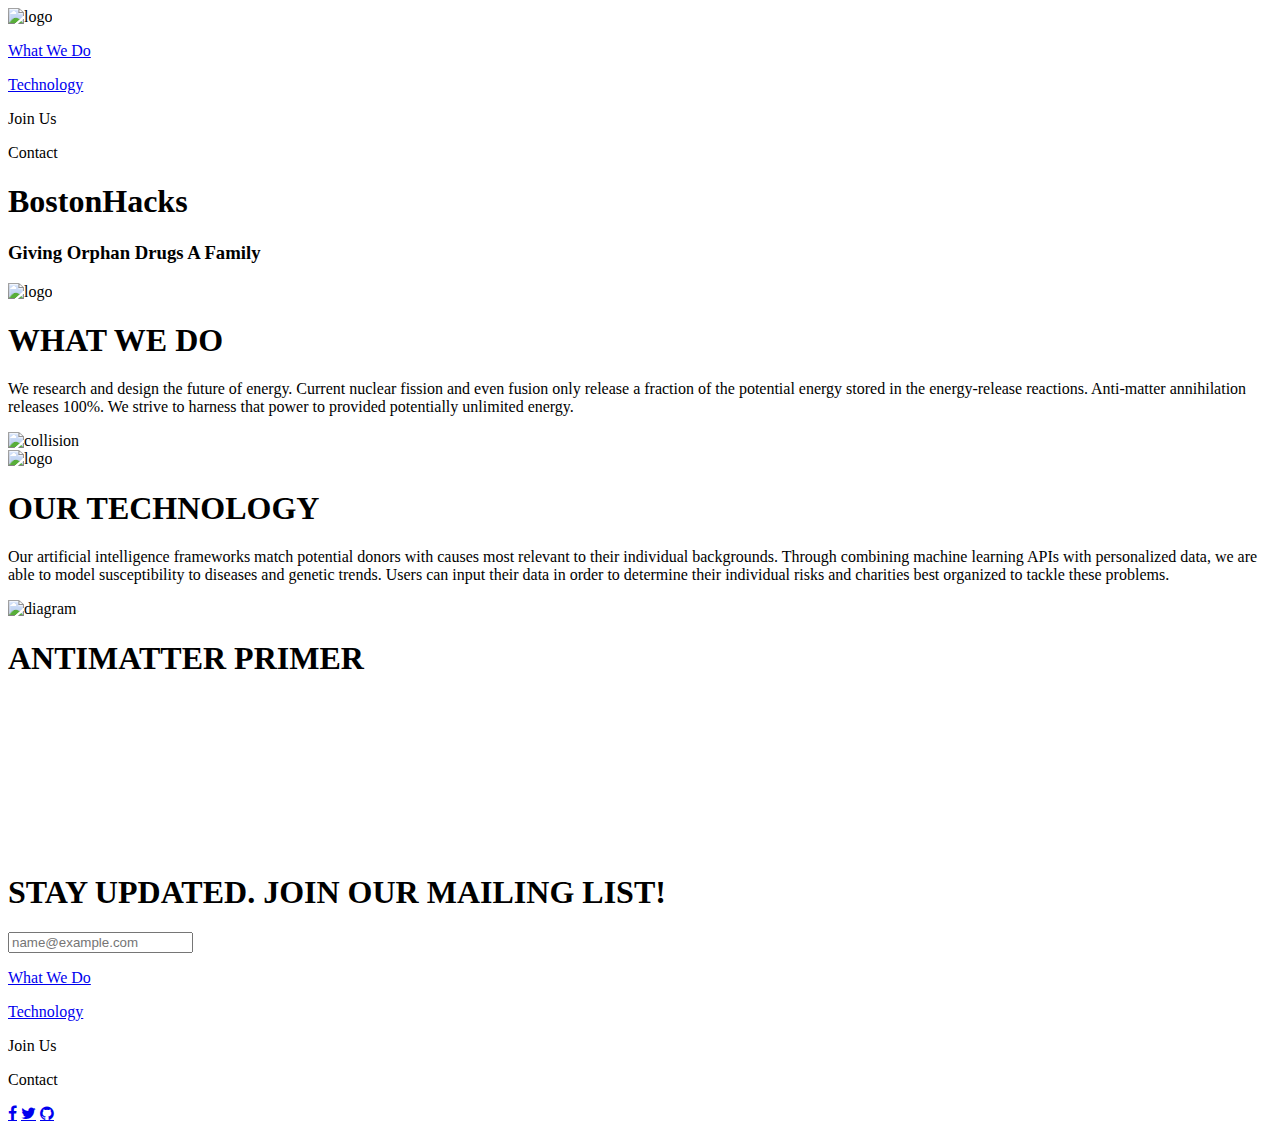
==== index.html @ a752969c "Update index.html" ====
<!DOCTYPE html>
<html lang="en">
<head>
  <meta charset="utf-8">
  <meta name="viewport" content="width=device-width, initial-scale=1, shrink-to-fit=no">
  <title> Shiva </title>
  <!-- Auxilliary Stylesheets -->
  <link rel="stylesheet" href="https://maxcdn.bootstrapcdn.com/bootstrap/4.0.0-beta/css/bootstrap.min.css" integrity="sha384-/Y6pD6FV/Vv2HJnA6t+vslU6fwYXjCFtcEpHbNJ0lyAFsXTsjBbfaDjzALeQsN6M" crossorigin="anonymous">
  <link rel="stylesheet" href="https://ajax.googleapis.com/ajax/libs/jqueryui/1.12.1/themes/smoothness/jquery-ui.css">
  <link rel="stylesheet" href="https://cdnjs.cloudflare.com/ajax/libs/font-awesome/4.7.0/css/font-awesome.min.css">
  <!-- Fonts -->
  <link href="https://fonts.googleapis.com/css?family=Poiret+One" rel="stylesheet">
  <link href="https://fonts.googleapis.com/css?family=Open+Sans" rel="stylesheet">
  <!-- Main Stylesheet -->
  <link href="css/style.css" rel="stylesheet">
  <!-- Favicon -->
  <link rel="icon" href="favicon.png">
</head>
<body>
  <div class="container-fluid">
    <div class="header">
      <img src="images/logo.svg" alt="logo">
      <div class="nav">
        <a href="#mission"><p> What We Do </p></a>
        <a href="#ourtech"><p> Technology </p></a>
        <p> Join Us </p>
        <p> Contact </p>
      </div>
    </div>
    <div class="body">
      <div id="welcome">
        <div id="message">
          <h1> BostonHacks </h1>
          <div id="atom"></div>
          <h3> Giving Orphan Drugs A Family </h3>
        </div>
      </div>
      <div id="mission">
        <div class="contentleft">
          <img src="images/logoblue.png" alt="logo">
          <h1> WHAT WE DO </h1>
          <p> We research and design the future of energy.
            Current nuclear fission and even fusion only release a fraction
            of the potential energy stored in the energy-release reactions.
            Anti-matter annihilation releases 100%. We strive to harness that
            power to provided potentially unlimited energy.
          </p>
        </div>
        <img id="collision" src="images/collision.jpg" alt="collision">
      </div>
      <div id="ourtech">
        <div class="contentright">
          <img src="images/logoblue.png" alt="logo">
          <h1> OUR TECHNOLOGY </h1>
          <p> Our artificial intelligence frameworks match potential donors with
            causes most relevant to their individual backgrounds. Through combining
            machine learning APIs with personalized data, we are able to model susceptibility
            to diseases and genetic trends. Users can input their data in order to
            determine their individual risks and charities best organized to tackle
            these problems.
          </p>
        </div>
        <img id="diagram" src="images/research.jpg" alt="diagram">
      </div>
      <div id="primer">
        <h1> ANTIMATTER PRIMER </h1>
        <iframe src="https://www.youtube.com/embed/3a1c_1TIGGw" frameborder="0" allowfullscreen></iframe>
      </div>
      <div id="contact">
        <h1> STAY UPDATED. JOIN OUR MAILING LIST! </h1>
        <form>
          <div class="form-group">
            <input type="email" class="form-control" id="mailinglist" placeholder="name@example.com">
          </div>
        </form>
      </div>
    </div>
    <div class="footer">
      <div class="nav" id="foot">
        <a href="#mission"><p> What We Do </p></a>
        <a href="#ourtech"><p> Technology </p></a>
        <p> Join Us </p>
        <p> Contact </p>
      </div>
      <div id="social-media">
        <a href="https://www.facebook.com/derrydchen" target="_blank" class="fa fa-facebook"></a>
        <a href="https://twitter.com/dchen0822" target="_blank" class="fa fa-twitter"></a>
        <a href="https://github.com/derry0822" target="_blank" class="fa fa-github"></a>
      </div>
    </div>
  <script src="https://ajax.googleapis.com/ajax/libs/jquery/3.2.1/jquery.min.js"></script>
  <script src="https://ajax.googleapis.com/ajax/libs/jqueryui/1.12.1/jquery-ui.min.js"></script>
  <script src="https://maxcdn.bootstrapcdn.com/bootstrap/4.0.0-beta/js/bootstrap.min.js" integrity="sha384-h0AbiXch4ZDo7tp9hKZ4TsHbi047NrKGLO3SEJAg45jXxnGIfYzk4Si90RDIqNm1" crossorigin="anonymous"></script>
  <script src="js/bodymovin.js" type="text/javascript"></script>
  <script src="js/smooth-scroll.js" type="text/javascript"></script>
  <script src="js/main.js" type="text/javascript"></script>
<!--   <script src="https://ajax.googleapis.com/ajax/libs/jquery/1.11.0/jquery.min.js"></script>
  <script src="/path/to/parallax.js"></script> -->
  <script>
	   var scroll = new SmoothScroll('a[href*="#"]', {
       speed: 1000,
       offset: 0
     });
  </script>
  <!-- <script>
    var container = document.getElementById('atom');
    var animData = {
        container: container,
        renderer: 'svg',
        autoplay: true,
        loop: true,
        path : 'data.json'
    };
    var anim = bodymovin.loadAnimation(animData);
  </script> -->
<!--   $('.parallax-window').parallax({imageSrc: '/images/background.jpg'}); -->
</body>
</html>
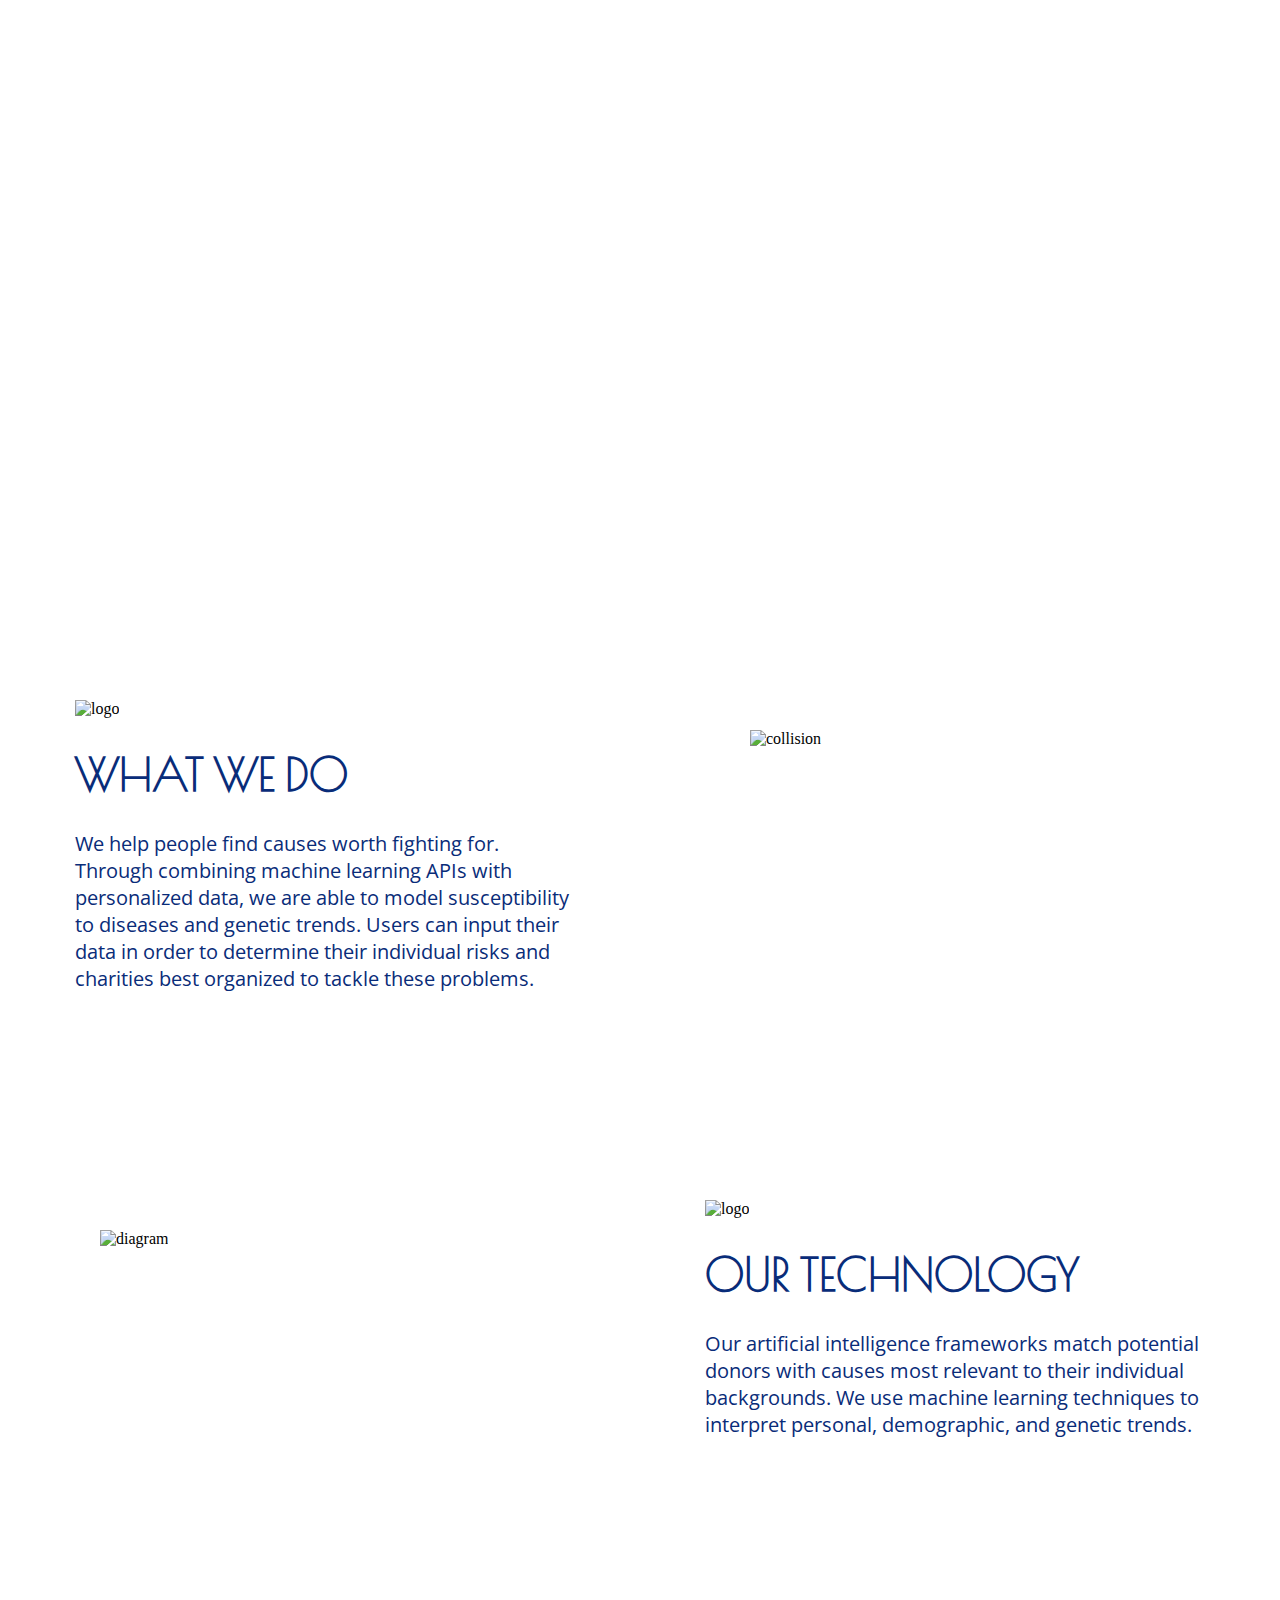
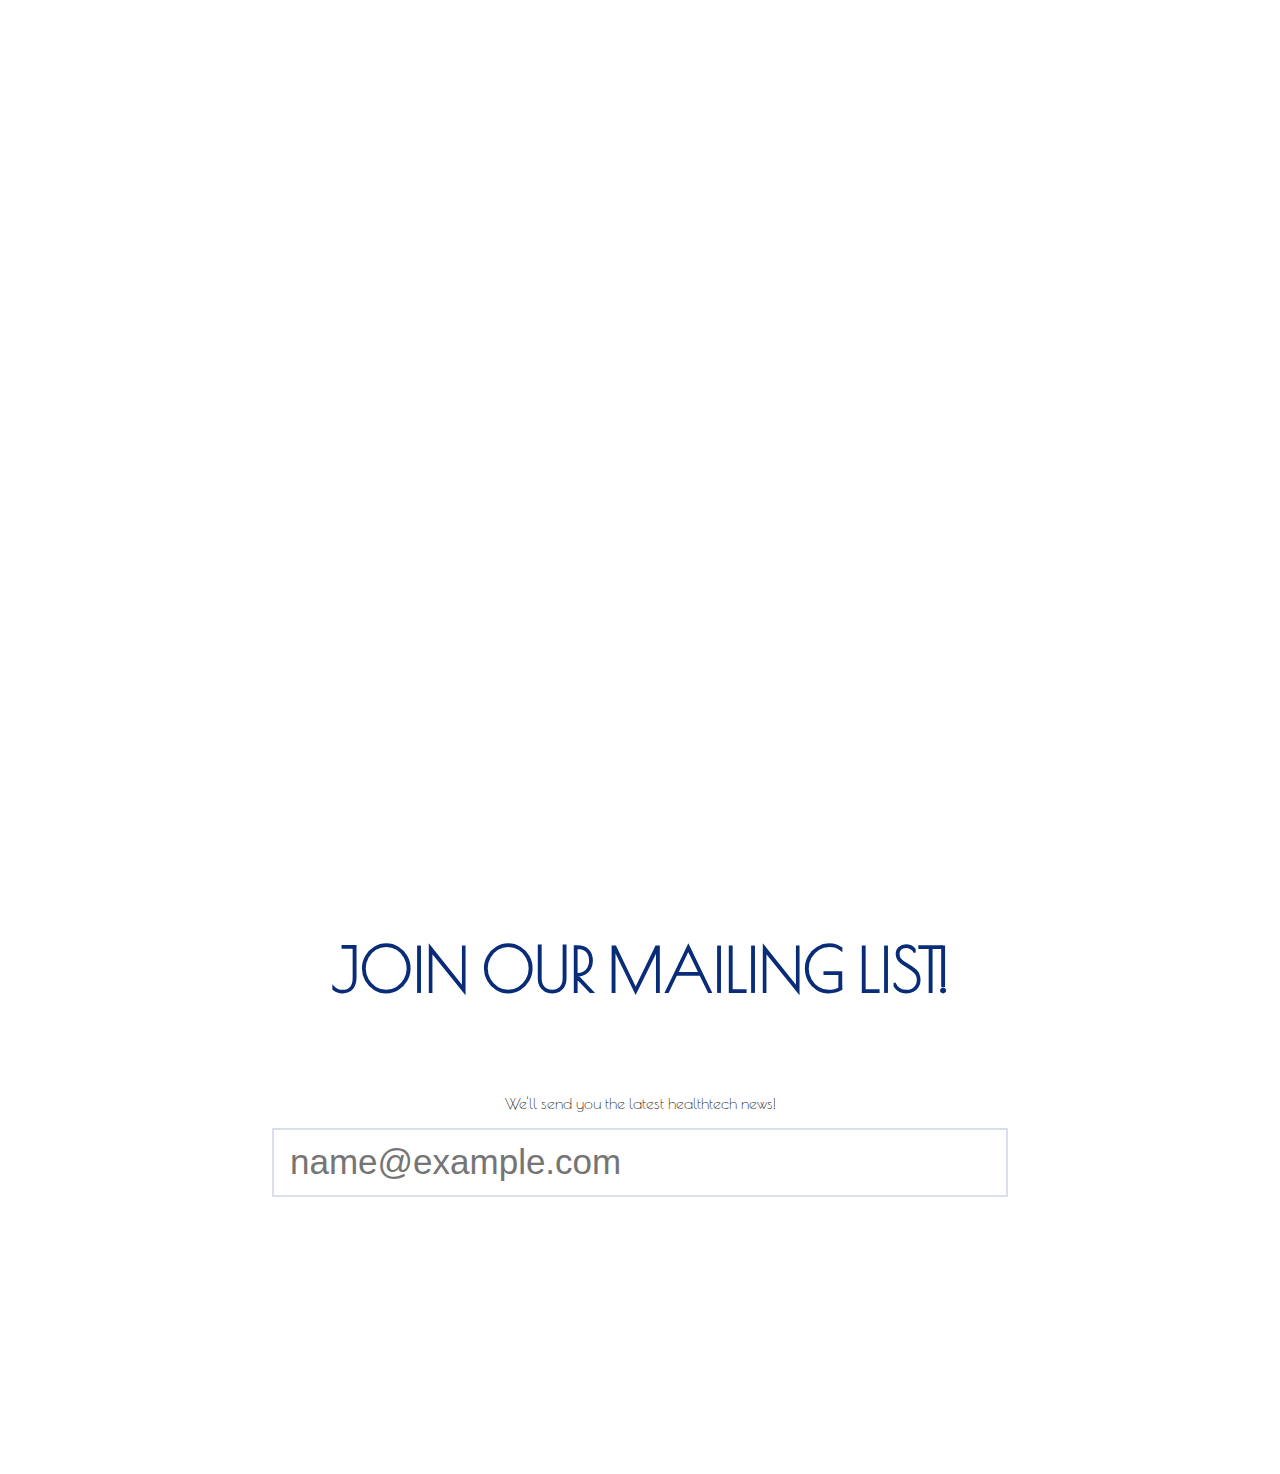
==== commit 53d9fa2d: "sorry kelly" ====
--- a/index.html
+++ b/index.html
@@ -3,7 +3,7 @@
 <head>
   <meta charset="utf-8">
   <meta name="viewport" content="width=device-width, initial-scale=1, shrink-to-fit=no">
-  <title> Shiva </title>
+  <title> pharmAdopt </title>
   <!-- Auxilliary Stylesheets -->
   <link rel="stylesheet" href="https://maxcdn.bootstrapcdn.com/bootstrap/4.0.0-beta/css/bootstrap.min.css" integrity="sha384-/Y6pD6FV/Vv2HJnA6t+vslU6fwYXjCFtcEpHbNJ0lyAFsXTsjBbfaDjzALeQsN6M" crossorigin="anonymous">
   <link rel="stylesheet" href="https://ajax.googleapis.com/ajax/libs/jqueryui/1.12.1/themes/smoothness/jquery-ui.css">
@@ -23,8 +23,8 @@
       <div class="nav">
         <a href="#mission"><p> What We Do </p></a>
         <a href="#ourtech"><p> Technology </p></a>
-        <p> Join Us </p>
-        <p> Contact </p>
+        <a href="#primer"><p> Orphan Drugs </p></a>
+        <a href="#contact"><p> Contact </p></a>
       </div>
     </div>
     <div class="body">
@@ -39,11 +39,11 @@
         <div class="contentleft">
           <img src="images/logoblue.png" alt="logo">
           <h1> WHAT WE DO </h1>
-          <p> We research and design the future of energy.
-            Current nuclear fission and even fusion only release a fraction
-            of the potential energy stored in the energy-release reactions.
-            Anti-matter annihilation releases 100%. We strive to harness that
-            power to provided potentially unlimited energy.
+          <p> We help people find causes worth fighting for. Through combining
+          machine learning APIs with personalized data, we are able to model susceptibility
+          to diseases and genetic trends. Users can input their data in order to
+          determine their individual risks and charities best organized to tackle
+          these problems.
           </p>
         </div>
         <img id="collision" src="images/collision.jpg" alt="collision">
@@ -53,21 +53,21 @@
           <img src="images/logoblue.png" alt="logo">
           <h1> OUR TECHNOLOGY </h1>
           <p> Our artificial intelligence frameworks match potential donors with
-            causes most relevant to their individual backgrounds. Through combining
-            machine learning APIs with personalized data, we are able to model susceptibility
-            to diseases and genetic trends. Users can input their data in order to
-            determine their individual risks and charities best organized to tackle
-            these problems.
+            causes most relevant to their individual backgrounds. We use machine
+            learning techniques to interpret personal, demographic, and genetic
+            trends.
           </p>
         </div>
         <img id="diagram" src="images/research.jpg" alt="diagram">
       </div>
       <div id="primer">
-        <h1> ANTIMATTER PRIMER </h1>
+        <h1> Orphan Drugs </h1>
         <iframe src="https://www.youtube.com/embed/3a1c_1TIGGw" frameborder="0" allowfullscreen></iframe>
       </div>
       <div id="contact">
-        <h1> STAY UPDATED. JOIN OUR MAILING LIST! </h1>
+        <h1> JOIN OUR MAILING LIST! </h1>
+        <p> We'll send you the latest healthtech news!
+        </p>
         <form>
           <div class="form-group">
             <input type="email" class="form-control" id="mailinglist" placeholder="name@example.com">
@@ -79,8 +79,8 @@
       <div class="nav" id="foot">
         <a href="#mission"><p> What We Do </p></a>
         <a href="#ourtech"><p> Technology </p></a>
-        <p> Join Us </p>
-        <p> Contact </p>
+        <a href="#primer"><p> Orphan Drugs </p></a>
+        <a href="#contact"><p> Contact </p></a>
       </div>
       <div id="social-media">
         <a href="https://www.facebook.com/derrydchen" target="_blank" class="fa fa-facebook"></a>
--- a/css/style.css
+++ b/css/style.css
@@ -0,0 +1,275 @@
+/*blue: #092c79*/
+body {
+  background-color: #FFF;
+  height: 100%;
+  margin: 0;
+  padding: 0;
+}
+
+.container-fluid {
+  width: 100%;
+  height: 100%;
+  padding: 0;
+  margin-top: -50px;
+}
+
+.header {
+  position: absolute;
+  margin: 0;
+  background-color: rgba(0,0,0,0);
+  width: 100%;
+  height: 100px;
+}
+
+.header img {
+  width: 150px;
+  height: auto;
+  float: left;
+}
+
+.nav {
+  margin-top: 35px;
+  margin-right: 25px;
+  float: right;
+  font-family: 'Poiret One', cursive;
+}
+
+.nav p {
+  display: inline;
+  padding-left: 20px;
+  padding-right: 20px;
+  font-size: 20px;
+  color: white;
+}
+
+.nav p:hover {
+  transition: 500ms ease;
+  color: #00ffff;
+}
+
+.nav a {
+  text-decoration: none;
+}
+
+/*BODY STYLING*/
+.body {
+  margin: 0;
+  width: 100%;
+  height: 90%;
+}
+
+#welcome {
+  width: 100%;
+  height: 700px;
+  text-align: center;
+  background: url('../images/background.jpg') center center no-repeat fixed;
+  background-size: cover;
+  font-family: 'Poiret One', cursive;
+  color: white;
+}
+
+#message {
+  display: none;
+  position: relative;
+  top: 170px;
+}
+
+#atom {
+  width: 200px;
+  height: auto;
+}
+
+#welcome h1 {
+  margin-top: 60px;
+  margin-bottom: 70px;
+  font-size: 120px;
+  letter-spacing: 0.1em;
+}
+
+#welcome h3 {
+  font-size: 30px;
+}
+
+/*ABOUT US STYLING*/
+#mission {
+  width: 100%;
+  min-height: 500px;
+  height: auto;
+}
+
+#collision {
+  position: relative;
+  right: 80px;
+  top: 80px;
+  float: right;
+  width: 450px;
+  height: auto;
+}
+
+.contentleft {
+  position: relative;
+  float: left;
+  top: 50px;
+  left: 75px;
+  width: 500px;
+  height: 400px;
+}
+
+.contentleft img {
+  width: 75px;
+  height: auto;
+}
+
+.contentleft h1 {
+  font-family: 'Poiret One', cursive;
+  color: #092c79;
+  font-size: 45px;
+}
+
+.contentleft p {
+  font-family: 'Open Sans', sans-serif;
+  color: #092c79;
+  font-size: 20px;
+}
+
+/*RESEARCH STYLING*/
+
+#ourtech {
+  width: 100%;
+  min-height: 500px;
+  height: auto;
+}
+
+#diagram {
+  position: relative;
+  left: 100px;
+  top: 80px;
+  float: left;
+  width: auto;
+  height: 330px;
+}
+
+.contentright {
+  position: relative;
+  float: right;
+  top: 50px;
+  right: 75px;
+  width: 500px;
+  height: 400px;
+}
+
+.contentright img {
+  width: 75px;
+  height: auto;
+}
+
+.contentright h1 {
+  font-family: 'Poiret One', cursive;
+  color: #092c79;
+  font-size: 45px;
+}
+
+.contentright p {
+  font-family: 'Open Sans', sans-serif;
+  color: #092c79;
+  font-size: 20px;
+}
+
+/*PRIMER STYLING*/
+#primer img {
+  position: relative;
+  float: left;
+  width: 50px;
+  height: auto;
+}
+
+#primer {
+  text-align: center;
+  width: 100%;
+  min-height: 750px;
+  height: auto;
+  background: url('../images/background.jpg') center center no-repeat fixed;
+  background-size: cover;
+  font-family: 'Poiret One', cursive;
+}
+
+#primer h1 {
+  padding-top: 50px;
+  padding-bottom: 40px;
+  font-size: 50px;
+  color: white;
+}
+
+#primer iframe {
+  width: 850px;
+  height: 550px;
+}
+
+/*CONTACT STYLING*/
+#contact {
+  width: 100%;
+  min-height: 500px;
+  height: auto;
+  text-align: center;
+  font-family: 'Poiret One', cursive;
+}
+
+#contact h1 {
+  padding-top: 60px;
+  padding-bottom: 50px;
+  font-size: 60px;
+  color: #092c79;
+}
+
+#mailinglist {
+  position: relative;
+  padding-top: 50px;
+  margin: 0 auto;
+  width: 700px;
+  height: 60px;
+  color: #092c79;
+  font-size: 35px;
+  padding: .15rem 1rem;
+  border: 2px solid rgba(9,44,121,.15);
+}
+
+/*FOOTER STYLING*/
+.footer {
+  background: url('../images/background.jpg') center center no-repeat fixed;
+  background-size: cover;
+  width: 100%;
+  height: 100px;
+  position: absolute;
+  margin-bottom: 0;
+}
+
+#foot {
+  float: left;
+  margin-left: 50px;
+}
+
+#social-media {
+  position: relative;
+  float: right;
+  margin-right: 70px;
+  top: 15px;
+}
+
+.fa {
+  margin: 5px;
+  padding: 20px;
+  font-size: 20px;
+  width: 20px;
+  text-align: center;
+  text-decoration: none;
+  border-radius: 50%;
+  border-color: white;
+  color: white;
+}
+
+.fa:hover {
+  text-decoration: none;
+  border-color: #00ffff;
+  transition: 500ms ease;
+  color: #00ffff;
+}
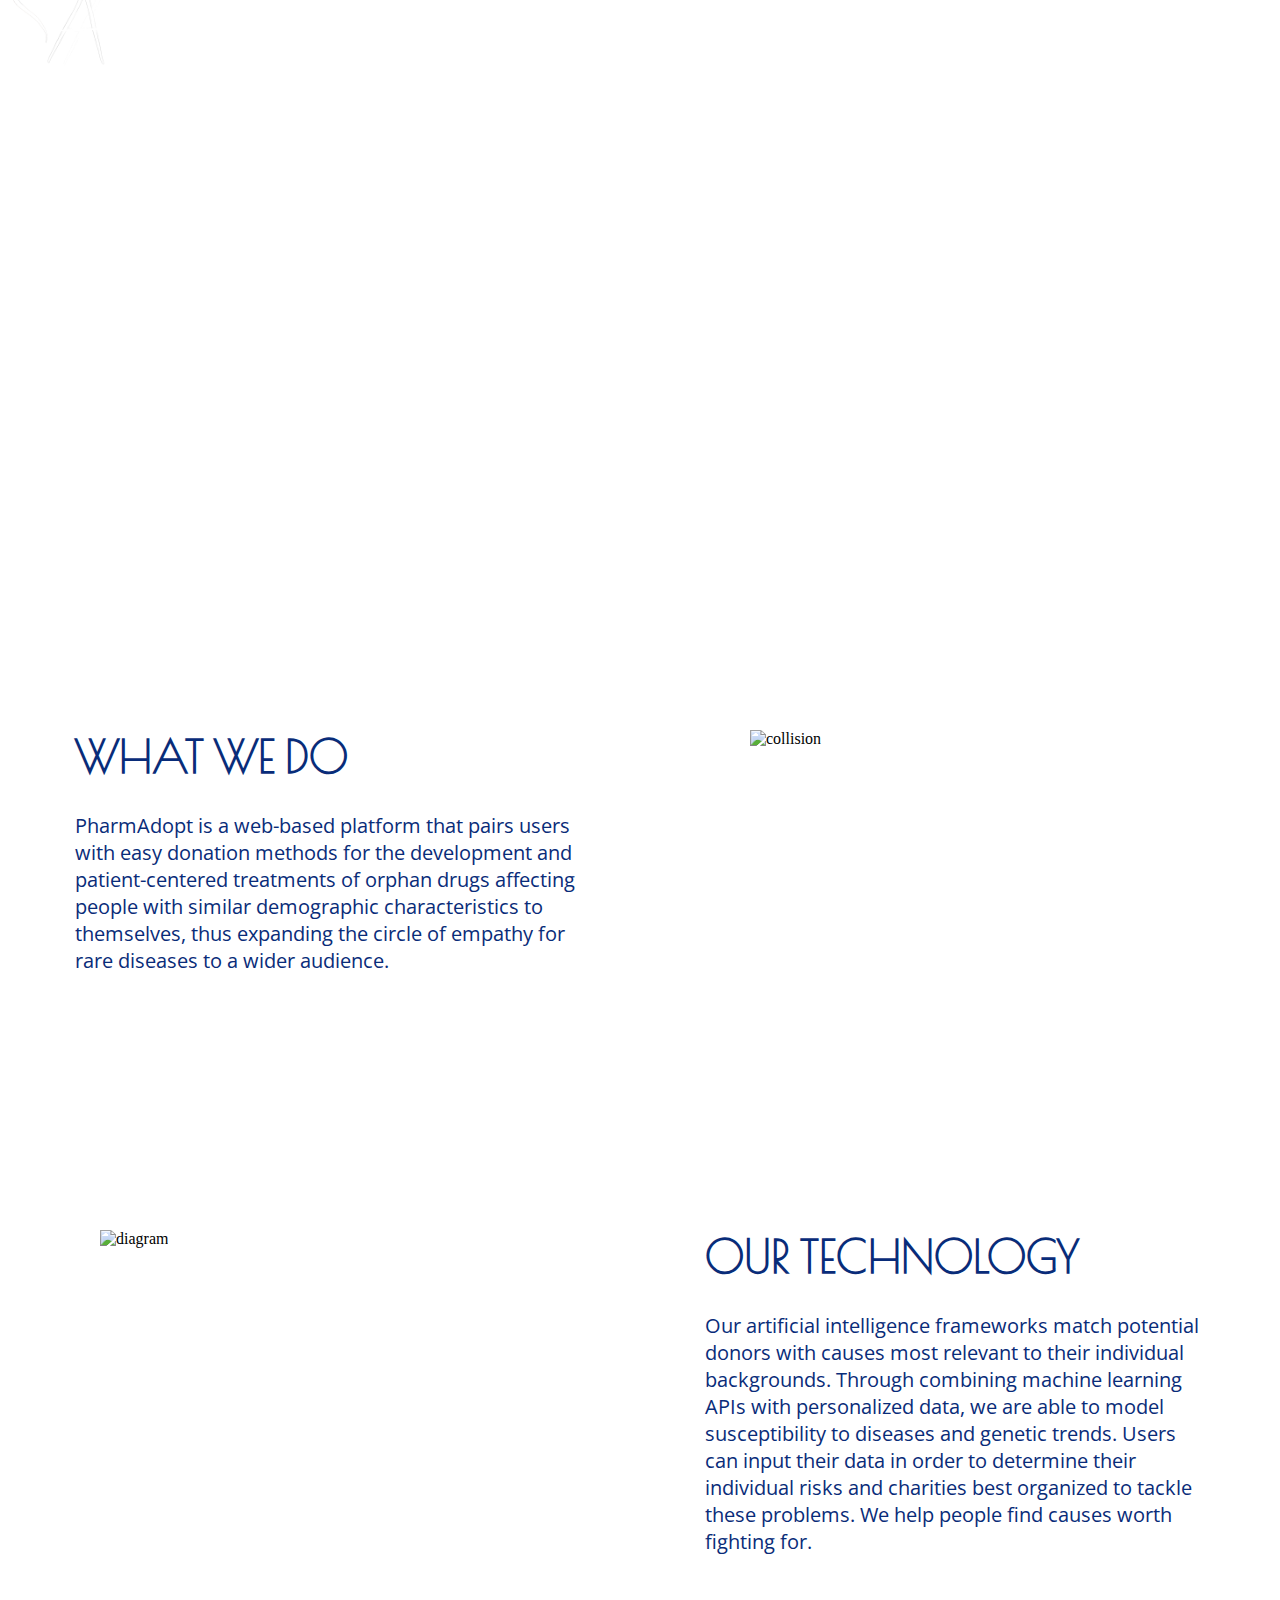
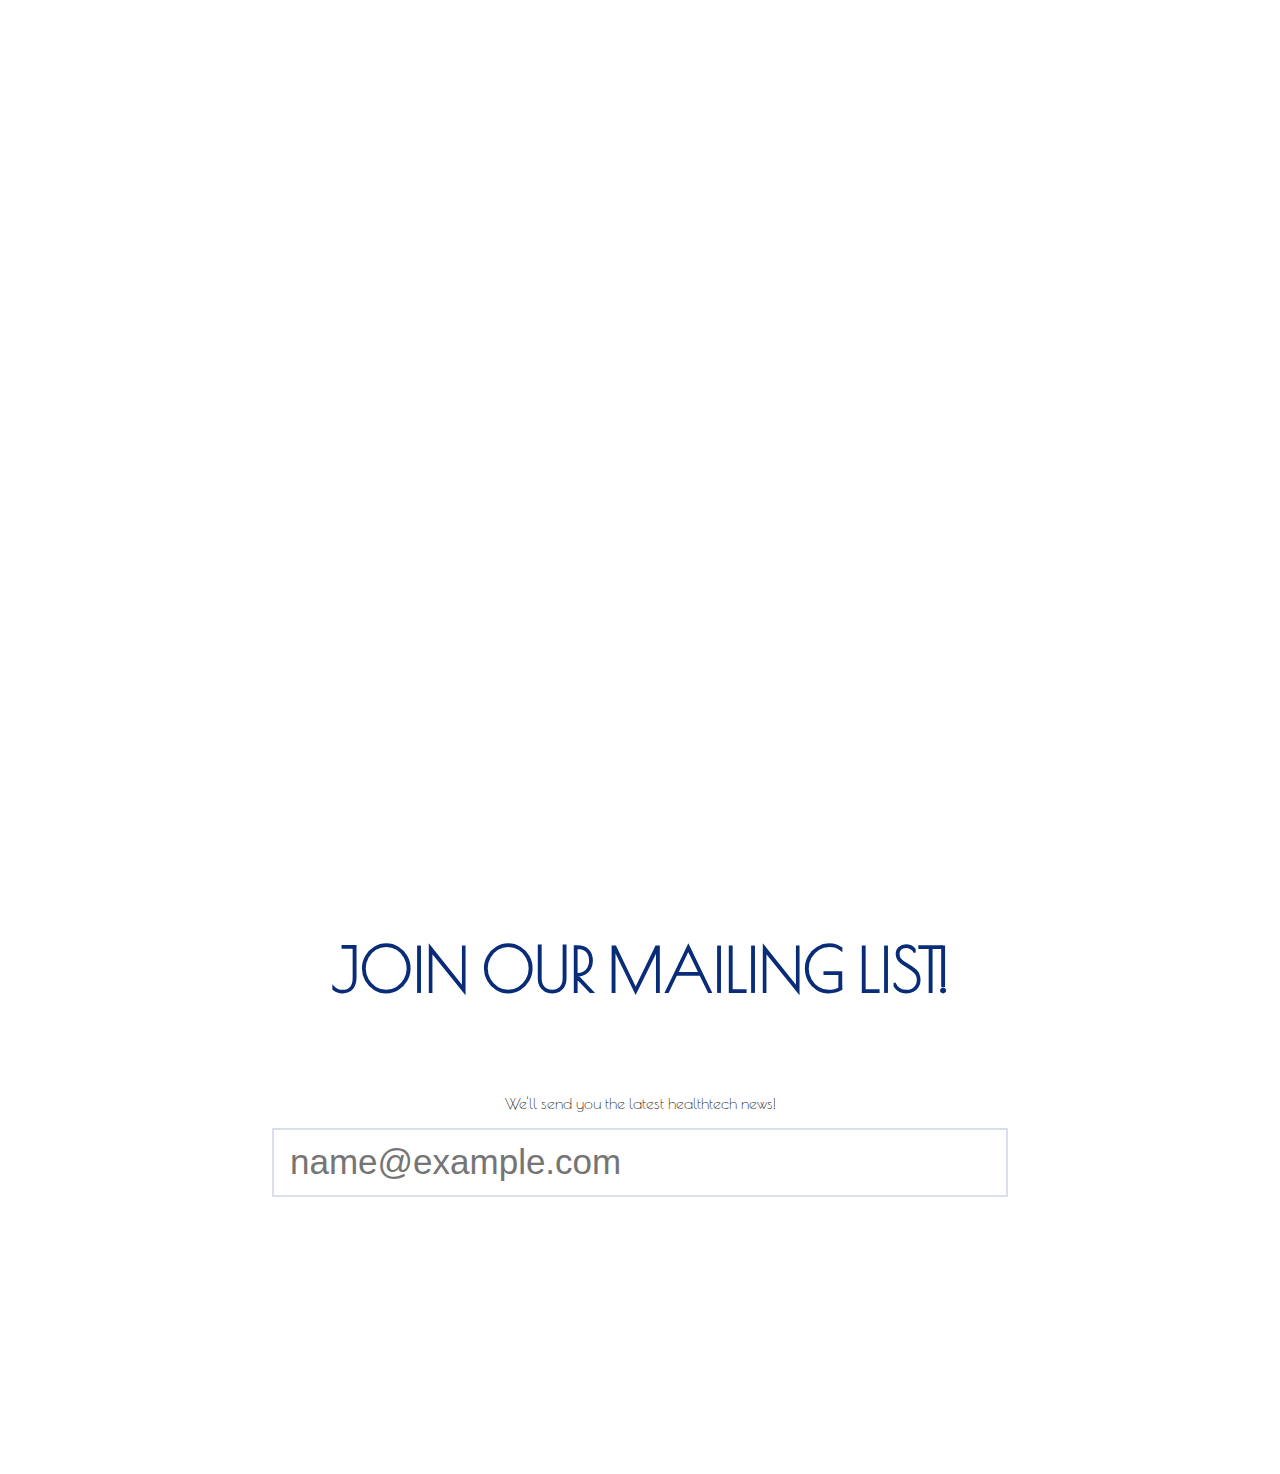
==== commit 80538a04: "logo" ====
--- a/index.html
+++ b/index.html
@@ -19,7 +19,7 @@
 <body>
   <div class="container-fluid">
     <div class="header">
-      <img src="images/logo.svg" alt="logo">
+      <img src="images/logo.png" alt="logo">
       <div class="nav">
         <a href="#mission"><p> What We Do </p></a>
         <a href="#ourtech"><p> Technology </p></a>
@@ -30,39 +30,43 @@
     <div class="body">
       <div id="welcome">
         <div id="message">
-          <h1> BostonHacks </h1>
+          <h1> pharmAdopt </h1>
           <div id="atom"></div>
           <h3> Giving Orphan Drugs A Family </h3>
+	  <button class="button" onclick="location.href='contact.html';">
+            <span>get started</span>
+		</button>
         </div>
       </div>
       <div id="mission">
         <div class="contentleft">
-          <img src="images/logoblue.png" alt="logo">
+<!--           <img src="images/logoblue.png" alt="logo"> -->
           <h1> WHAT WE DO </h1>
-          <p> We help people find causes worth fighting for. Through combining
-          machine learning APIs with personalized data, we are able to model susceptibility
-          to diseases and genetic trends. Users can input their data in order to
-          determine their individual risks and charities best organized to tackle
-          these problems.
+          <p> PharmAdopt is a web-based platform that pairs users with easy donation
+            methods for the development and patient-centered treatments of orphan drugs
+            affecting people with similar demographic characteristics to themselves,
+            thus expanding the circle of empathy for rare diseases to a wider audience.
           </p>
         </div>
-        <img id="collision" src="images/collision.jpg" alt="collision">
+        <img id="collision" src="images/network.jpg" alt="collision">
       </div>
       <div id="ourtech">
         <div class="contentright">
-          <img src="images/logoblue.png" alt="logo">
+<!--           <img src="images/logoblue.png" alt="logo"> -->
           <h1> OUR TECHNOLOGY </h1>
           <p> Our artificial intelligence frameworks match potential donors with
-            causes most relevant to their individual backgrounds. We use machine
-            learning techniques to interpret personal, demographic, and genetic
-            trends.
+            causes most relevant to their individual backgrounds. Through combining
+            machine learning APIs with personalized data, we are able to model susceptibility
+            to diseases and genetic trends. Users can input their data in order to
+            determine their individual risks and charities best organized to tackle
+            these problems.  We help people find causes worth fighting for.
           </p>
         </div>
-        <img id="diagram" src="images/research.jpg" alt="diagram">
+        <img id="diagram" src="images/collision.jpg" alt="diagram">
       </div>
       <div id="primer">
         <h1> Orphan Drugs </h1>
-        <iframe src="https://www.youtube.com/embed/3a1c_1TIGGw" frameborder="0" allowfullscreen></iframe>
+        <iframe width="560" height="315" src="https://www.youtube.com/embed/F1TbvdjmXJ8?rel=0" frameborder="0" allowfullscreen></iframe>
       </div>
       <div id="contact">
         <h1> JOIN OUR MAILING LIST! </h1>
@@ -83,9 +87,9 @@
         <a href="#contact"><p> Contact </p></a>
       </div>
       <div id="social-media">
-        <a href="https://www.facebook.com/derrydchen" target="_blank" class="fa fa-facebook"></a>
-        <a href="https://twitter.com/dchen0822" target="_blank" class="fa fa-twitter"></a>
-        <a href="https://github.com/derry0822" target="_blank" class="fa fa-github"></a>
+        <a href="https://www.facebook.com/bostonhacks" target="_blank" class="fa fa-facebook"></a>
+        <a href="https://twitter.com/boston_hacks" target="_blank" class="fa fa-twitter"></a>
+        <a href="https://github.com/kellyzjxu/bostonhacks17" target="_blank" class="fa fa-github"></a>
       </div>
     </div>
   <script src="https://ajax.googleapis.com/ajax/libs/jquery/3.2.1/jquery.min.js"></script>
--- a/css/style.css
+++ b/css/style.css
@@ -80,7 +80,7 @@
 }
 
 #welcome h1 {
-  margin-top: 60px;
+  margin-top: 50px;
   margin-bottom: 70px;
   font-size: 120px;
   letter-spacing: 0.1em;
@@ -88,6 +88,7 @@
 
 #welcome h3 {
   font-size: 30px;
+  font-weight: bold;
 }
 
 /*ABOUT US STYLING*/
@@ -273,3 +274,44 @@
   transition: 500ms ease;
   color: #00ffff;
 }
+
+.button {
+    background-color: black;
+    border: 1px solid white;
+    width: 20%;
+    height: 40px;
+    position: relative;
+    margin-top: 40px;
+
+    text-align: center;
+/*    vertical-align: middle;*/
+    font-size: 22px;
+    color: white;
+    cursor: pointer;
+    outline: 0;
+    opacity: 0.6;
+}
+
+.button span {
+  display: inline-block;
+  position: relative;
+  transition: 0.5s;
+}
+
+.button span:after {
+  content: '\00bb';
+  position: absolute;
+  opacity: 0;
+  top: 0;
+  right: -20px;
+  transition: 0.5s;
+}
+
+.button:hover span {
+  padding-right: 25px;
+}
+
+.button:hover span:after {
+  opacity: 0.5;
+  right: 0;
+}
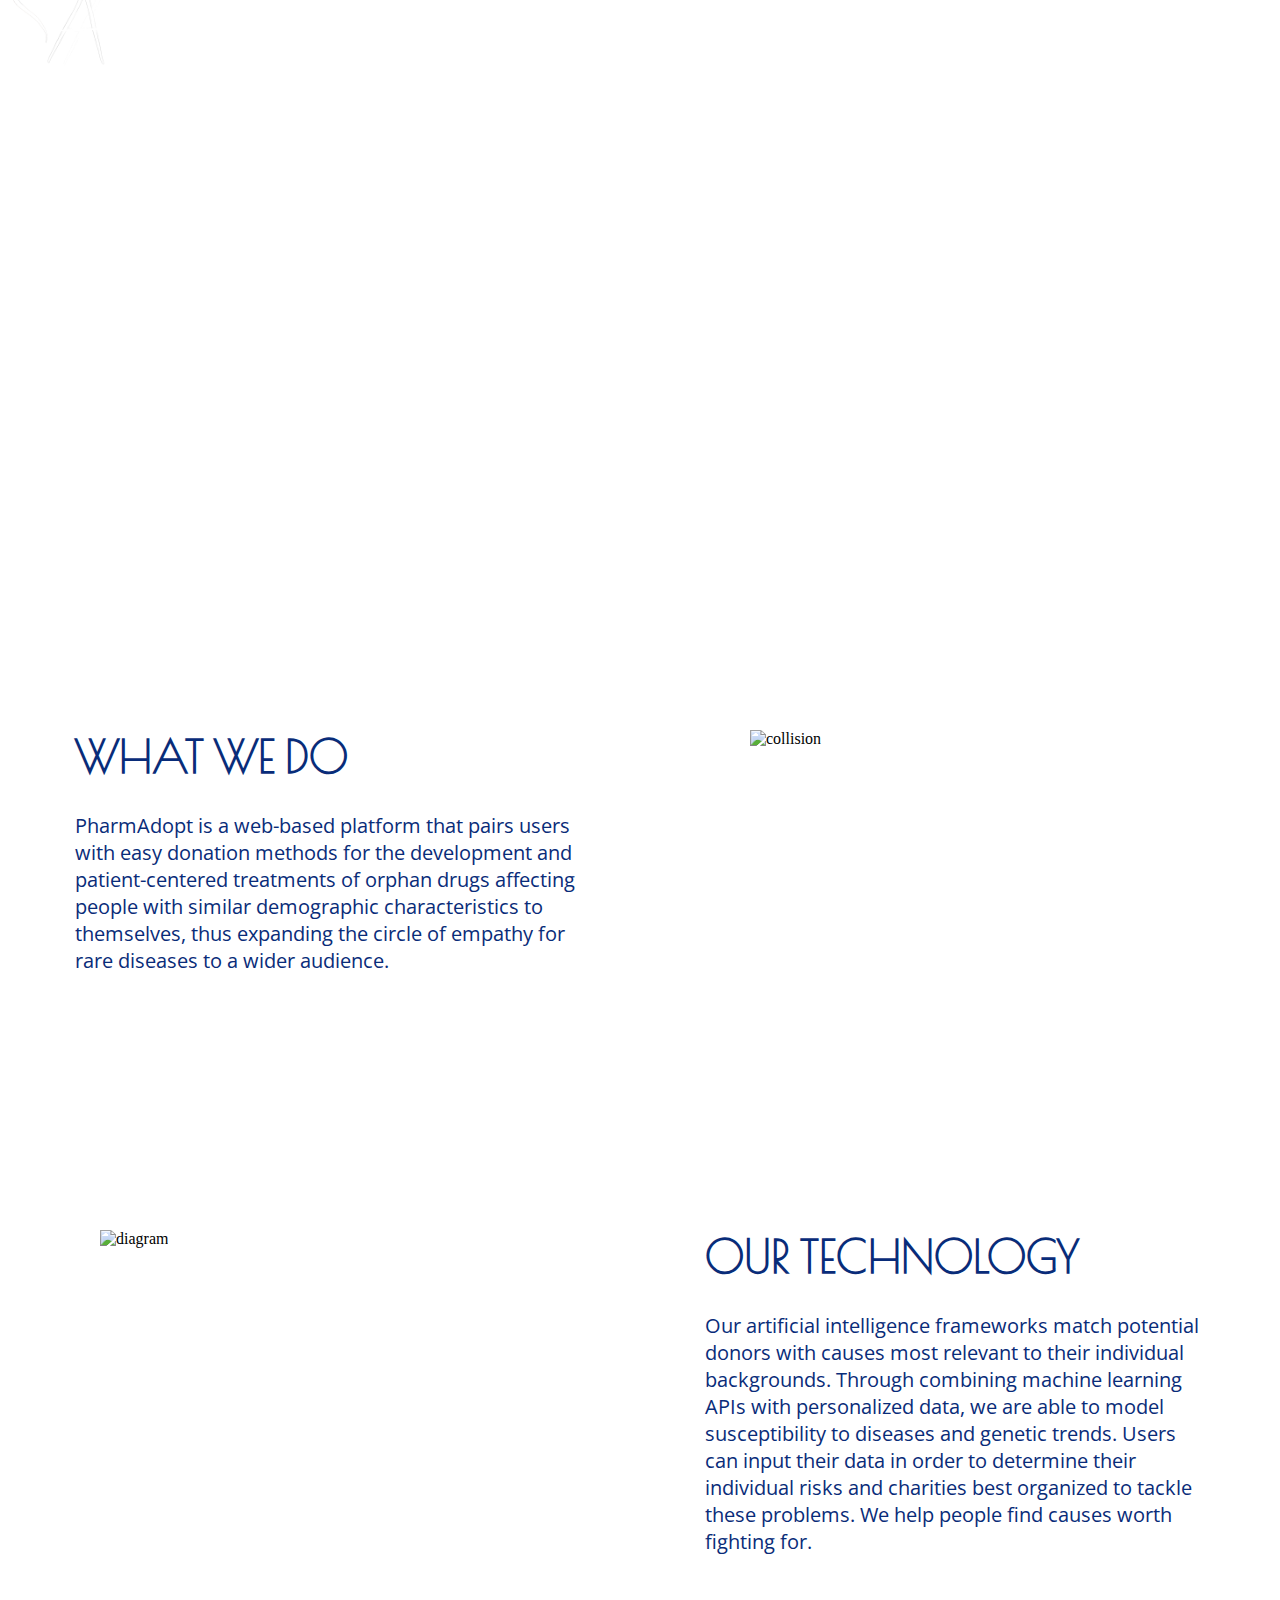
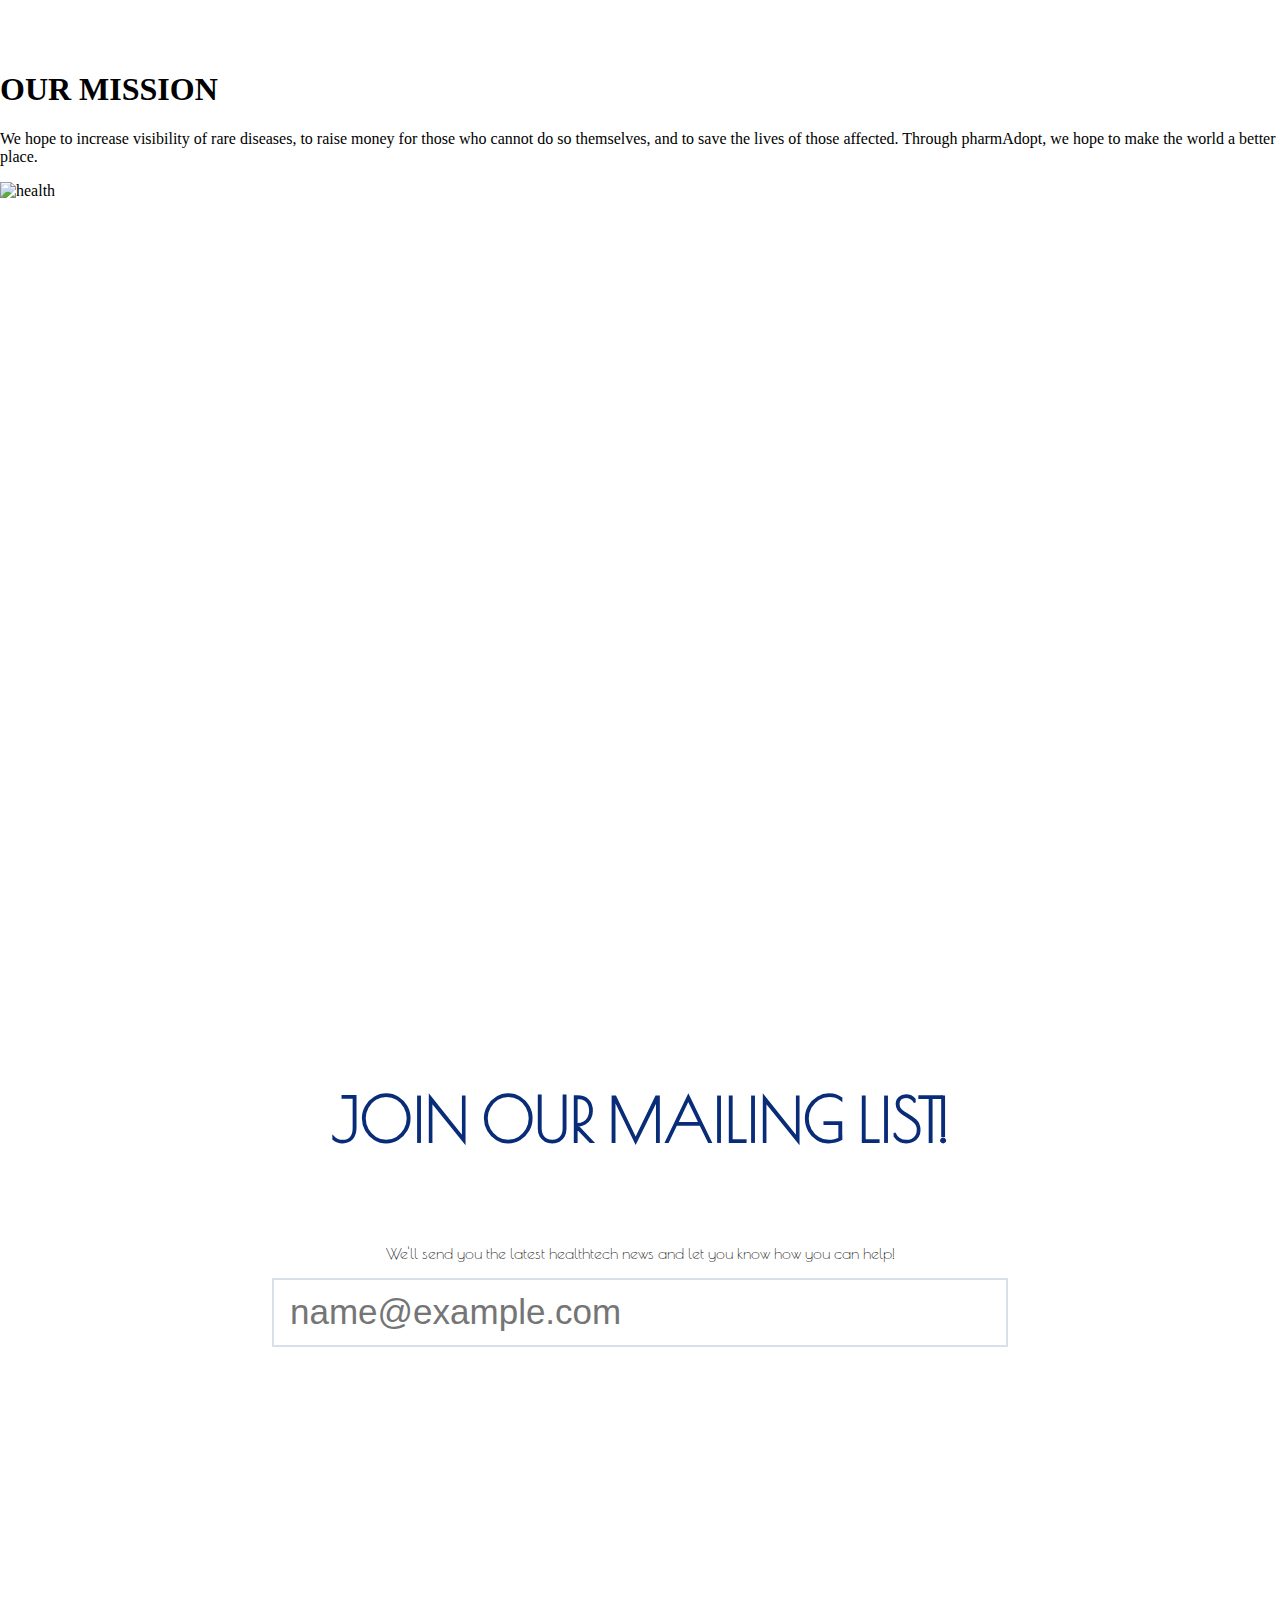
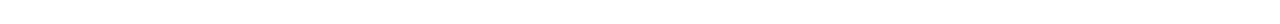
==== commit f3ffe9cc: "grammar fix" ====
--- a/index.html
+++ b/index.html
@@ -23,6 +23,7 @@
       <div class="nav">
         <a href="#mission"><p> What We Do </p></a>
         <a href="#ourtech"><p> Technology </p></a>
+        <a href="#impact"><p> Mission </p></a>
         <a href="#primer"><p> Orphan Drugs </p></a>
         <a href="#contact"><p> Contact </p></a>
       </div>
@@ -33,7 +34,7 @@
           <h1> pharmAdopt </h1>
           <div id="atom"></div>
           <h3> Giving Orphan Drugs A Family </h3>
-	  <button class="button" onclick="location.href='contact.html';">
+	  <button class="button" onclick="location.href='login.html';">
             <span>get started</span>
 		</button>
         </div>
@@ -64,13 +65,25 @@
         </div>
         <img id="diagram" src="images/collision.jpg" alt="diagram">
       </div>
+      <div id="impact">
+        <div class="contentleft2">
+<!--           <img src="images/logoblue.png" alt="logo"> -->
+          <h1> OUR MISSION </h1>
+          <p>
+            We hope to increase visibility of rare diseases, to raise money for those
+            who cannot do so themselves, and to save the lives of those affected.
+            Through pharmAdopt, we hope to make the world a better place.
+          </p>
+        </div>
+        <img id="health" src="images/health.jpg" alt="health">
+      </div>
       <div id="primer">
         <h1> Orphan Drugs </h1>
         <iframe width="560" height="315" src="https://www.youtube.com/embed/F1TbvdjmXJ8?rel=0" frameborder="0" allowfullscreen></iframe>
       </div>
       <div id="contact">
         <h1> JOIN OUR MAILING LIST! </h1>
-        <p> We'll send you the latest healthtech news!
+        <p> We'll send you the latest healthtech news and let you know how you can help!
         </p>
         <form>
           <div class="form-group">
@@ -83,6 +96,7 @@
       <div class="nav" id="foot">
         <a href="#mission"><p> What We Do </p></a>
         <a href="#ourtech"><p> Technology </p></a>
+        <a href="#impact"><p> Mission </p></a>
         <a href="#primer"><p> Orphan Drugs </p></a>
         <a href="#contact"><p> Contact </p></a>
       </div>
--- a/css/style.css
+++ b/css/style.css
@@ -276,10 +276,11 @@
 }
 
 .button {
+    text-transform: uppercase;
     background-color: black;
     border: 1px solid white;
     width: 20%;
-    height: 40px;
+    height: 80px;
     position: relative;
     margin-top: 40px;
 
